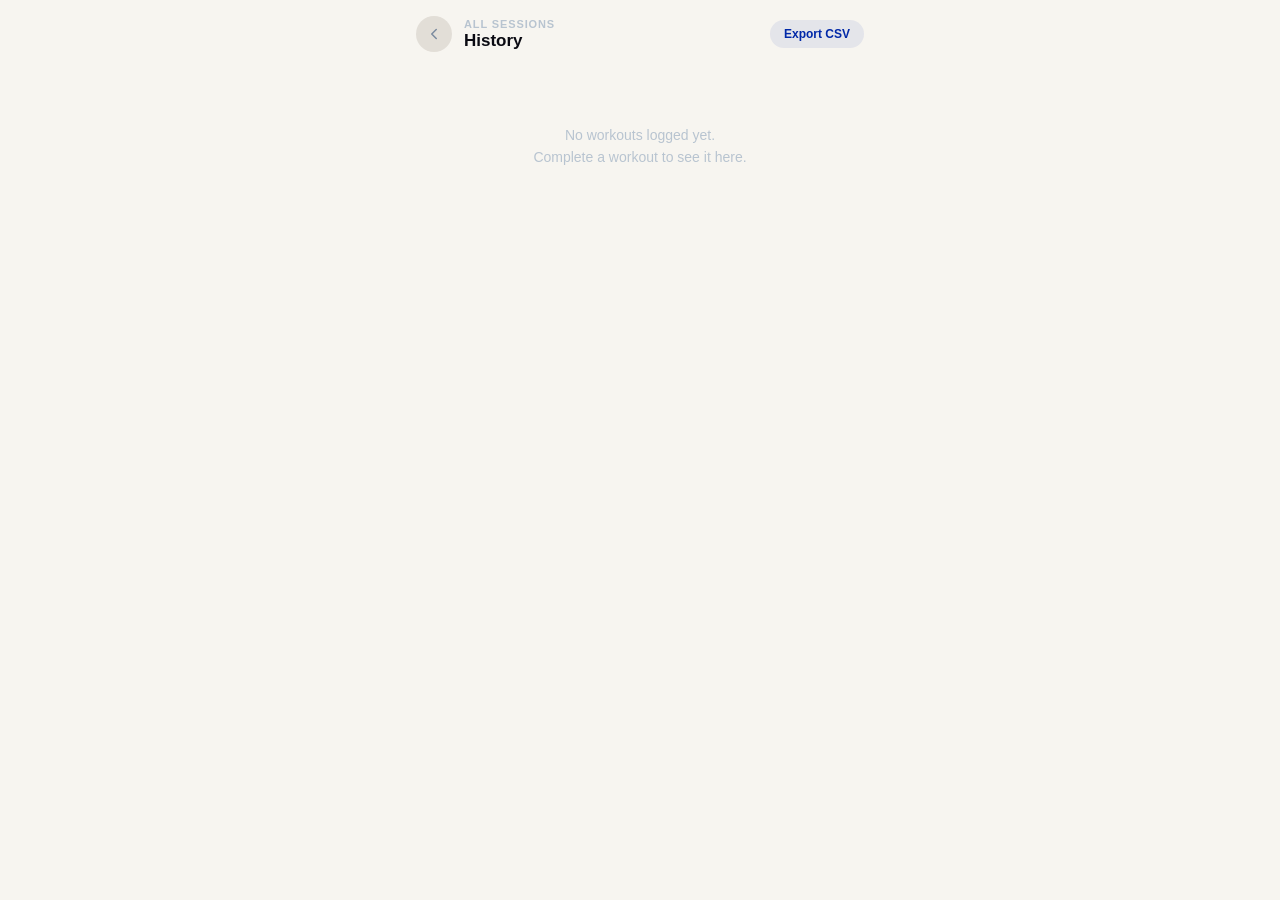
==== history.html @ c6ebb90d "Initial release — full-body workout PWA 8 bodyweight routines (full body, lower, upper, core, mobili" ====
<!DOCTYPE html>
<html lang="en">
<head>
  <meta charset="UTF-8">
  <meta name="viewport" content="width=device-width, initial-scale=1, viewport-fit=cover">
  <meta name="apple-mobile-web-app-capable" content="yes">
  <meta name="apple-mobile-web-app-status-bar-style" content="black-translucent">
  <meta name="theme-color" content="#F7F5F0">
  <title>Workout History</title>
  <link rel="stylesheet" href="style.css">
</head>
<body>
  <div class="page">
    <div class="top-bar">
      <a href="index.html" class="back-btn" aria-label="Back">
        <svg viewBox="0 0 24 24"><polyline points="15 18 9 12 15 6"/></svg>
      </a>
      <div style="flex:1">
        <div style="font-size:11px;color:var(--text3);font-weight:600;letter-spacing:0.08em;text-transform:uppercase">All sessions</div>
        <div style="font-size:17px;font-weight:700;margin-top:1px">History</div>
      </div>
      <button id="export-btn" class="export-btn">Export CSV</button>
    </div>

    <div id="history-list"></div>
    <div id="history-empty" style="display:none;text-align:center;padding:64px 0;color:var(--text3);font-size:14px;line-height:1.6">
      No workouts logged yet.<br>Complete a workout to see it here.
    </div>
  </div>
  <script src="history.js"></script>
</body>
</html>
---- style.css ----
:root {
  --bg: #F7F5F0;
  --surface: #F7F5F0;
  --surface2: #E2DED7;
  --border: #CCC8C0;
  --card-border: rgba(0,40,168,0.15);
  --text: #0A0A12;
  --text2: #7A8A9E;
  --text3: #B8C4D0;
  --accent: #0028A8;
  --accent-dim: rgba(0,40,168,0.08);
  --upper: #0028A8;
  --upper-bg: rgba(0,40,168,0.08);
  --lower: #CC3800;
  --lower-bg: rgba(204,56,0,0.08);
  --core: #C8940A;
  --core-bg: rgba(200,148,10,0.10);
  --radius: 14px;
  --radius-sm: 8px;
  --font: -apple-system, BlinkMacSystemFont, 'SF Pro Display', 'Segoe UI', sans-serif;
}

*, *::before, *::after { box-sizing: border-box; margin: 0; padding: 0; }

html { font-size: 16px; -webkit-text-size-adjust: 100%; }

body {
  font-family: var(--font);
  background: var(--bg);
  color: var(--text);
  min-height: 100dvh;
  overscroll-behavior: none;
}

a { color: inherit; text-decoration: none; }
button { font-family: var(--font); cursor: pointer; border: none; background: none; color: inherit; }

.page { max-width: 480px; margin: 0 auto; padding: 0 16px 100px; }

/* Header */
.top-bar {
  display: flex;
  align-items: center;
  padding: 16px 0 8px;
  gap: 12px;
  position: sticky;
  top: 0;
  background: var(--bg);
  z-index: 10;
}
.back-btn {
  width: 36px; height: 36px;
  border-radius: 50%;
  background: var(--surface2);
  display: flex; align-items: center; justify-content: center;
  flex-shrink: 0;
  transition: background 0.15s;
}
.back-btn:active { background: var(--surface2); }
.back-btn svg { width: 18px; height: 18px; stroke: var(--text2); fill: none; stroke-width: 2; stroke-linecap: round; stroke-linejoin: round; }

/* Muscle tags */
.tags { display: flex; flex-wrap: wrap; gap: 5px; margin-top: 6px; }
.tag {
  font-size: 11px;
  padding: 3px 8px;
  border-radius: 20px;
  font-weight: 500;
}
.tag-upper { background: var(--upper-bg); color: var(--upper); }
.tag-lower { background: var(--lower-bg); color: var(--lower); }
.tag-core  { background: var(--core-bg);  color: var(--core); }

/* Split bar */
.split-bar {
  display: flex;
  border-radius: var(--radius-sm);
  overflow: hidden;
  height: 6px;
  gap: 2px;
}
.split-seg { height: 100%; border-radius: 3px; }

.split-labels {
  display: flex;
  gap: 14px;
  margin-top: 8px;
}
.split-label {
  font-size: 11px;
  display: flex;
  align-items: center;
  gap: 4px;
}
.split-dot {
  width: 7px; height: 7px;
  border-radius: 50%;
}

/* Section label */
.section-label {
  font-size: 10px;
  font-weight: 600;
  letter-spacing: 0.1em;
  text-transform: uppercase;
  color: var(--text2);
  margin: 24px 0 10px;
}

/* Exercise card */
.ex-card {
  background: var(--bg);
  border: 1px solid var(--card-border);
  border-radius: var(--radius);
  padding: 14px 16px;
  margin-bottom: 8px;
  display: flex;
  align-items: flex-start;
  gap: 14px;
}
.ex-card.warmup, .ex-card.cooldown {
  border-color: var(--border);
}
.ex-left { flex: 1; min-width: 0; }
.ex-name { font-size: 15px; font-weight: 600; }
.ex-note { font-size: 12px; color: var(--text2); margin-top: 3px; line-height: 1.4; }
.ex-right {
  display: flex;
  flex-direction: column;
  align-items: flex-end;
  gap: 8px;
  flex-shrink: 0;
}
.ex-sets {
  font-size: 12px;
  color: var(--text2);
  text-align: right;
  white-space: nowrap;
}
.video-btn {
  display: flex;
  align-items: center;
  gap: 4px;
  font-size: 11px;
  color: var(--accent);
  background: var(--accent-dim);
  border-radius: 20px;
  padding: 4px 9px;
  white-space: nowrap;
  transition: opacity 0.15s;
}
.video-btn:active { opacity: 0.7; }
.video-btn svg { width: 11px; height: 11px; fill: var(--accent); }

/* Tip box */
.tip-box {
  background: var(--accent-dim);
  border-left: 3px solid var(--accent);
  border-radius: 0 var(--radius-sm) var(--radius-sm) 0;
  padding: 12px 14px;
  font-size: 13px;
  color: var(--text2);
  line-height: 1.5;
  margin: 20px 0;
}

/* Timer overlay */
#timer-overlay {
  position: fixed;
  inset: 0;
  background: var(--bg);
  z-index: 100;
  display: flex;
  flex-direction: column;
  align-items: center;
  justify-content: center;
  padding: 24px;
  text-align: center;
  display: none;
}
#timer-overlay.active { display: flex; }

.timer-phase {
  font-size: 11px;
  font-weight: 600;
  letter-spacing: 0.12em;
  text-transform: uppercase;
  color: var(--text3);
  margin-bottom: 8px;
}
.timer-ex-name {
  font-size: 26px;
  font-weight: 700;
  line-height: 1.2;
  margin-bottom: 6px;
}
.timer-ex-note {
  font-size: 14px;
  color: var(--text2);
  margin-bottom: 32px;
  line-height: 1.4;
}
.timer-ring {
  position: relative;
  width: 180px; height: 180px;
  margin-bottom: 28px;
}
.timer-ring svg { width: 100%; height: 100%; transform: rotate(-90deg); }
.timer-ring-bg { fill: none; stroke: var(--surface2); stroke-width: 8; }
.timer-ring-fg { fill: none; stroke-width: 8; stroke-linecap: round; transition: stroke-dashoffset 1s linear; }
.timer-ring-fg.work  { stroke: var(--accent); }
.timer-ring-fg.rest  { stroke: var(--text3); }
.timer-count {
  position: absolute;
  inset: 0;
  display: flex;
  flex-direction: column;
  align-items: center;
  justify-content: center;
}
.timer-seconds {
  font-size: 52px;
  font-weight: 700;
  line-height: 1;
  font-variant-numeric: tabular-nums;
}
.timer-mode-label {
  font-size: 11px;
  font-weight: 600;
  letter-spacing: 0.1em;
  text-transform: uppercase;
  margin-top: 4px;
}
.timer-mode-label.work { color: var(--accent); }
.timer-mode-label.rest { color: var(--text2); }

.timer-set-info {
  font-size: 13px;
  color: var(--text2);
  margin-bottom: 28px;
}

.timer-controls {
  display: flex;
  gap: 12px;
  align-items: center;
}
.timer-btn-main {
  width: 64px; height: 64px;
  border-radius: 50%;
  background: var(--accent);
  color: #fff;
  font-size: 13px;
  font-weight: 700;
  display: flex;
  align-items: center;
  justify-content: center;
  transition: transform 0.1s;
}
.timer-btn-main:active { transform: scale(0.95); }
.timer-btn-main svg { width: 22px; height: 22px; fill: #fff; }
.timer-btn-sec {
  width: 48px; height: 48px;
  border-radius: 50%;
  background: var(--surface2);
  display: flex;
  align-items: center;
  justify-content: center;
  transition: background 0.15s;
}
.timer-btn-sec:active { background: var(--border); }
.timer-btn-sec svg { width: 18px; height: 18px; stroke: var(--text2); fill: none; stroke-width: 2; stroke-linecap: round; stroke-linejoin: round; }

.timer-next-up {
  margin-top: 20px;
  font-size: 12px;
  color: var(--text3);
}
.timer-next-up span { color: var(--text2); }

.timer-progress-bar {
  width: 100%;
  max-width: 280px;
  height: 3px;
  background: var(--surface2);
  border-radius: 2px;
  margin-bottom: 28px;
  overflow: hidden;
}
.timer-progress-fill {
  height: 100%;
  background: var(--accent);
  border-radius: 2px;
  transition: width 0.3s;
}

/* Start area (fixed bottom wrapper) */
#start-area {
  position: fixed;
  bottom: 0;
  left: 0;
  right: 0;
  display: flex;
  flex-direction: column;
  align-items: center;
  gap: 10px;
  padding: 16px 16px 28px;
  background: linear-gradient(transparent, var(--bg) 40%);
  z-index: 20;
  pointer-events: none;
}
#start-area > * { pointer-events: all; }

/* Mode toggle */
.mode-select {
  display: flex;
  background: var(--surface2);
  border-radius: 50px;
  padding: 3px;
}
.mode-btn {
  padding: 8px 22px;
  border-radius: 50px;
  font-size: 13px;
  font-weight: 600;
  color: var(--text2);
  transition: all 0.15s;
}
.mode-btn.active {
  background: var(--accent);
  color: #fff;
}

/* Start workout btn */
.start-btn {
  background: var(--accent);
  color: #fff;
  font-size: 15px;
  font-weight: 700;
  padding: 16px 40px;
  border-radius: 50px;
  box-shadow: 0 8px 32px rgba(0,40,168,0.22);
  transition: transform 0.1s, box-shadow 0.1s;
  white-space: nowrap;
}
.start-btn:active { transform: scale(0.97); box-shadow: none; }

/* Reps overlay */
#reps-overlay {
  position: fixed;
  inset: 0;
  background: var(--bg);
  z-index: 100;
  display: none;
  flex-direction: column;
  align-items: center;
  justify-content: center;
  padding: 24px;
  text-align: center;
}
#reps-overlay.active { display: flex; }

.reps-input-row {
  display: flex;
  align-items: center;
  gap: 20px;
  margin: 12px 0 4px;
}
.reps-number {
  font-size: 72px;
  font-weight: 800;
  line-height: 1;
  font-variant-numeric: tabular-nums;
  min-width: 90px;
  text-align: center;
}
.reps-adj {
  width: 52px;
  height: 52px;
  border-radius: 50%;
  background: var(--surface2);
  font-size: 30px;
  font-weight: 300;
  color: var(--text);
  display: flex;
  align-items: center;
  justify-content: center;
  transition: background 0.15s;
}
.reps-adj:active { background: var(--border); }
.reps-target {
  font-size: 12px;
  color: var(--text3);
  margin-top: 8px;
}
.reps-done-btn {
  background: var(--accent);
  color: #fff;
  font-size: 16px;
  font-weight: 700;
  padding: 16px 48px;
  border-radius: 50px;
  margin-top: 20px;
  transition: transform 0.1s;
}
.reps-done-btn:active { transform: scale(0.97); }

/* History page */
.export-btn {
  font-size: 12px;
  font-weight: 600;
  color: var(--accent);
  background: var(--accent-dim);
  padding: 7px 14px;
  border-radius: 20px;
  white-space: nowrap;
  transition: opacity 0.15s;
}
.export-btn:active { opacity: 0.7; }

.history-card {
  background: var(--bg);
  border: 1px solid var(--card-border);
  border-radius: var(--radius);
  padding: 14px 16px;
  margin-bottom: 10px;
  cursor: pointer;
  transition: border-color 0.15s;
}
.history-card:active { border-color: var(--accent); }
.history-card-header {
  display: flex;
  justify-content: space-between;
  align-items: flex-start;
  gap: 10px;
}
.history-card-title { font-size: 15px; font-weight: 600; }
.history-card-meta { font-size: 12px; color: var(--text2); margin-top: 3px; }
.history-mode-badge {
  font-size: 10px;
  font-weight: 700;
  padding: 3px 8px;
  border-radius: 20px;
  text-transform: uppercase;
  letter-spacing: 0.05em;
  flex-shrink: 0;
}
.history-mode-badge.reps { background: var(--accent-dim); color: var(--accent); }
.history-mode-badge.timer { background: var(--surface2); color: var(--text3); }
.history-exercises {
  display: none;
  margin-top: 10px;
  border-top: 1px solid var(--border);
  padding-top: 10px;
  flex-direction: column;
  gap: 5px;
}
.history-card.expanded .history-exercises { display: flex; }
.history-chevron {
  width: 15px; height: 15px;
  stroke: var(--text3);
  fill: none;
  stroke-width: 2;
  stroke-linecap: round;
  stroke-linejoin: round;
  transition: transform 0.2s;
  flex-shrink: 0;
}
.history-card.expanded .history-chevron { transform: rotate(90deg); }

/* Weekly summary */
.history-week-summary {
  display: flex;
  gap: 16px;
  padding: 12px 0 20px;
  border-bottom: 1px solid var(--border);
  margin-bottom: 16px;
}
.history-stat {
  display: flex;
  flex-direction: column;
  gap: 2px;
}
.history-stat-value {
  font-size: 22px;
  font-weight: 800;
  color: var(--accent);
  line-height: 1;
}
.history-stat-label {
  font-size: 11px;
  color: var(--text2);
  font-weight: 500;
}
.history-ex-row {
  display: flex;
  justify-content: space-between;
  font-size: 12px;
  color: var(--text2);
}
.history-ex-row span:first-child { color: var(--text); }

/* Hub history nav */
.hub-top {
  display: flex;
  justify-content: space-between;
  align-items: flex-start;
  padding-top: 32px;
}
.history-nav-btn {
  display: flex;
  align-items: center;
  gap: 5px;
  font-size: 12px;
  font-weight: 600;
  color: var(--accent);
  background: var(--accent-dim);
  padding: 8px 12px;
  border-radius: 20px;
  white-space: nowrap;
  margin-top: 4px;
  transition: opacity 0.15s;
}
.history-nav-btn:active { opacity: 0.7; }
.history-nav-btn svg { width: 13px; height: 13px; stroke: var(--accent); fill: none; stroke-width: 2; stroke-linecap: round; stroke-linejoin: round; }

/* Hub cards */
.routine-card {
  background: var(--bg);
  border: 1px solid var(--card-border);
  border-radius: var(--radius);
  padding: 20px;
  margin-bottom: 12px;
  display: flex;
  align-items: center;
  gap: 16px;
  transition: background 0.15s, border-color 0.15s;
  cursor: pointer;
}
.routine-card:active { background: var(--surface2); border-color: var(--accent); }
.routine-num {
  width: 44px; height: 44px;
  border-radius: 12px;
  background: var(--accent-dim);
  color: var(--accent);
  font-size: 18px;
  font-weight: 800;
  display: flex;
  align-items: center;
  justify-content: center;
  flex-shrink: 0;
}
.routine-info { flex: 1; }
.routine-card-title { font-size: 16px; font-weight: 600; }
.routine-card-focus { font-size: 12px; color: var(--text2); margin-top: 3px; }
.routine-card-last { font-size: 11px; color: var(--accent); margin-top: 3px; font-weight: 500; }
.routine-card-split { margin-top: 10px; }
.chevron { flex-shrink: 0; }
.chevron svg { width: 18px; height: 18px; stroke: var(--text3); fill: none; stroke-width: 2; stroke-linecap: round; stroke-linejoin: round; }

/* Hub header */
.hub-header { padding: 32px 0 8px; }
.hub-eyebrow {
  font-size: 11px;
  font-weight: 600;
  letter-spacing: 0.12em;
  text-transform: uppercase;
  color: var(--accent);
  margin-bottom: 6px;
}
.hub-title { font-size: 30px; font-weight: 800; line-height: 1.1; }
.hub-sub { font-size: 14px; color: var(--text2); margin-top: 8px; line-height: 1.5; }

.muscle-legend {
  display: flex;
  gap: 14px;
  margin: 16px 0 24px;
}
.muscle-legend-item {
  display: flex;
  align-items: center;
  gap: 5px;
  font-size: 12px;
  color: var(--text2);
}
.legend-dot { width: 8px; height: 8px; border-radius: 50%; }

/* Done screen */
.done-screen {
  display: flex;
  flex-direction: column;
  align-items: center;
  justify-content: center;
  text-align: center;
  min-height: 60vh;
  gap: 12px;
}
.done-icon {
  font-size: 56px;
  margin-bottom: 8px;
}
.done-title { font-size: 28px; font-weight: 800; }
.done-sub { font-size: 15px; color: var(--text2); }
.done-btn {
  margin-top: 24px;
  background: var(--accent);
  color: #fff;
  font-size: 15px;
  font-weight: 700;
  padding: 14px 36px;
  border-radius: 50px;
}
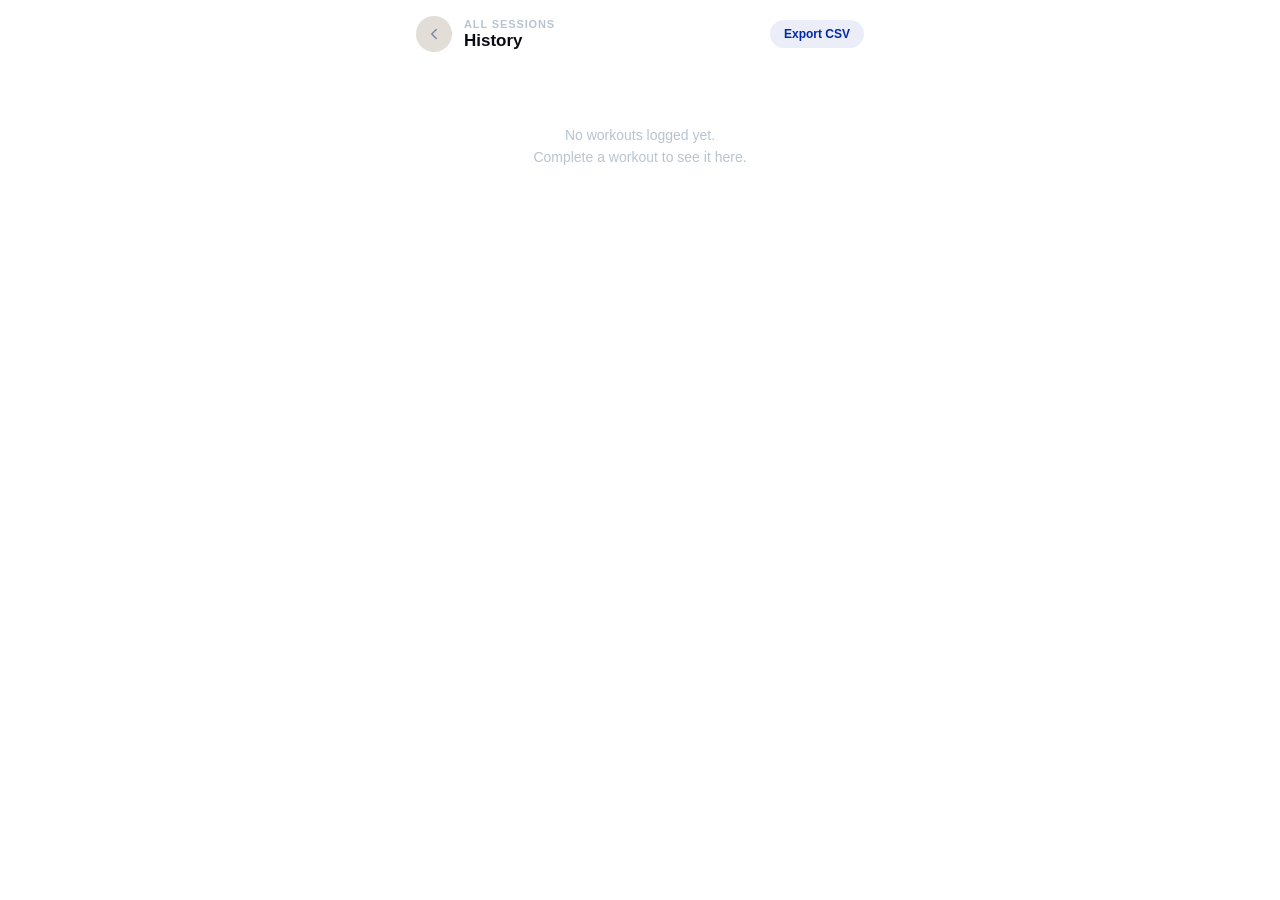
==== commit c4a66be6: "Use plain white background Co-Authored-By: Claude Sonnet 4.6 <noreply@anthropic.com>" ====
--- a/history.html
+++ b/history.html
@@ -5,7 +5,7 @@
   <meta name="viewport" content="width=device-width, initial-scale=1, viewport-fit=cover">
   <meta name="apple-mobile-web-app-capable" content="yes">
   <meta name="apple-mobile-web-app-status-bar-style" content="black-translucent">
-  <meta name="theme-color" content="#F7F5F0">
+  <meta name="theme-color" content="#ffffff">
   <title>Workout History</title>
   <link rel="stylesheet" href="style.css">
 </head>
--- a/style.css
+++ b/style.css
@@ -1,6 +1,6 @@
 :root {
-  --bg: #F7F5F0;
-  --surface: #F7F5F0;
+  --bg: #ffffff;
+  --surface: #ffffff;
   --surface2: #E2DED7;
   --border: #CCC8C0;
   --card-border: rgba(0,40,168,0.15);
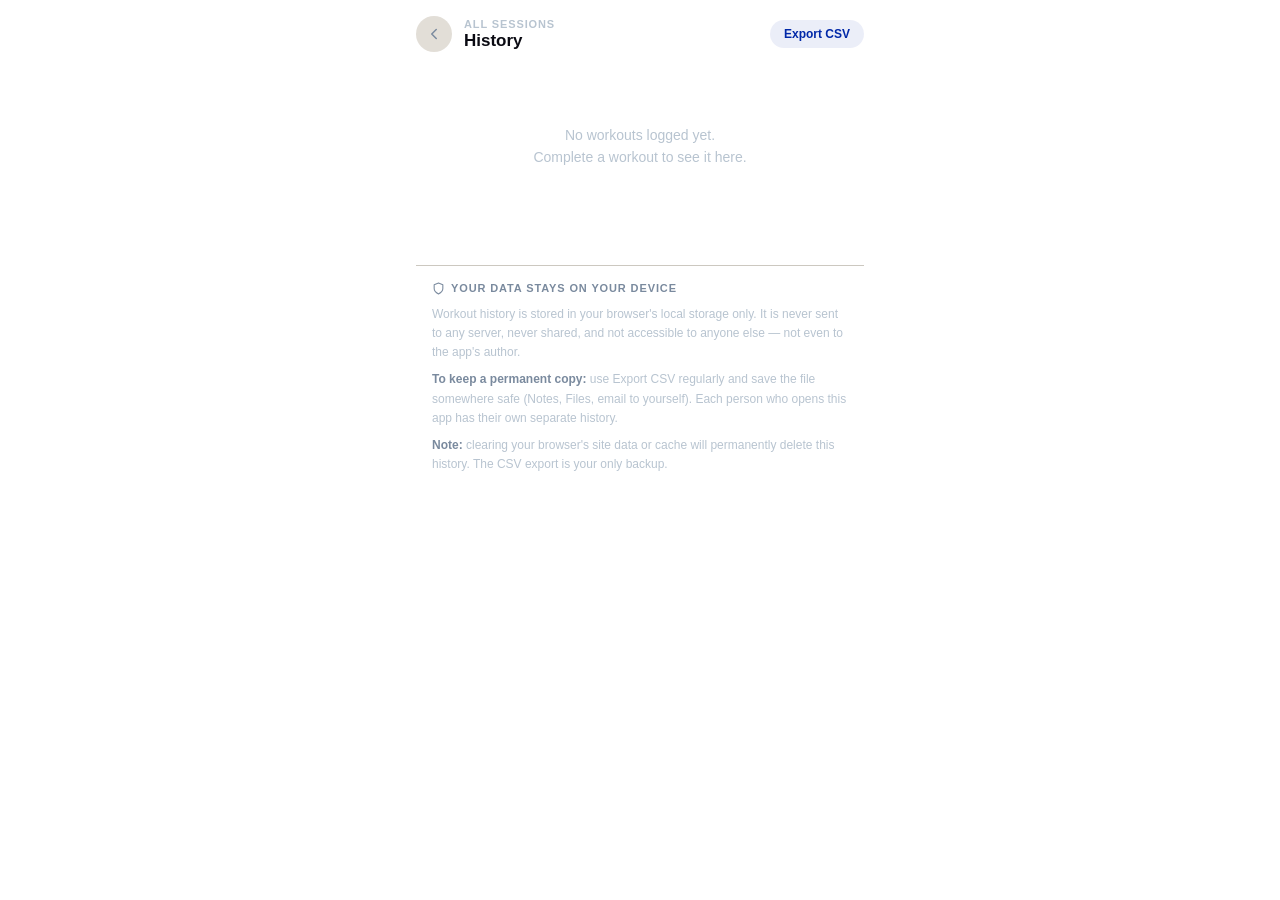
==== commit 732b87f1: "Add privacy notice to history page Co-Authored-By: Claude Sonnet 4.6 <noreply@anthropic.com>" ====
--- a/history.html
+++ b/history.html
@@ -26,6 +26,16 @@
     <div id="history-empty" style="display:none;text-align:center;padding:64px 0;color:var(--text3);font-size:14px;line-height:1.6">
       No workouts logged yet.<br>Complete a workout to see it here.
     </div>
+
+    <div class="privacy-notice">
+      <div class="privacy-notice-title">
+        <svg viewBox="0 0 24 24"><path d="M12 22s8-4 8-10V5l-8-3-8 3v7c0 6 8 10 8 10z"/></svg>
+        Your data stays on your device
+      </div>
+      <p>Workout history is stored in your browser's local storage only. It is never sent to any server, never shared, and not accessible to anyone else — not even to the app's author.</p>
+      <p><strong>To keep a permanent copy:</strong> use Export CSV regularly and save the file somewhere safe (Notes, Files, email to yourself). Each person who opens this app has their own separate history.</p>
+      <p><strong>Note:</strong> clearing your browser's site data or cache will permanently delete this history. The CSV export is your only backup.</p>
+    </div>
   </div>
   <script src="history.js"></script>
 </body>
--- a/style.css
+++ b/style.css
@@ -500,6 +500,42 @@
 }
 .history-ex-row span:first-child { color: var(--text); }
 
+/* Privacy notice */
+.privacy-notice {
+  margin-top: 32px;
+  padding: 16px;
+  border-top: 1px solid var(--border);
+  padding-bottom: 40px;
+}
+.privacy-notice-title {
+  display: flex;
+  align-items: center;
+  gap: 6px;
+  font-size: 11px;
+  font-weight: 700;
+  text-transform: uppercase;
+  letter-spacing: 0.08em;
+  color: var(--text2);
+  margin-bottom: 10px;
+}
+.privacy-notice-title svg {
+  width: 13px; height: 13px;
+  stroke: var(--text2);
+  fill: none;
+  stroke-width: 2;
+  stroke-linecap: round;
+  stroke-linejoin: round;
+  flex-shrink: 0;
+}
+.privacy-notice p {
+  font-size: 12px;
+  color: var(--text3);
+  line-height: 1.6;
+  margin-bottom: 8px;
+}
+.privacy-notice p:last-child { margin-bottom: 0; }
+.privacy-notice strong { color: var(--text2); font-weight: 600; }
+
 /* Hub history nav */
 .hub-top {
   display: flex;
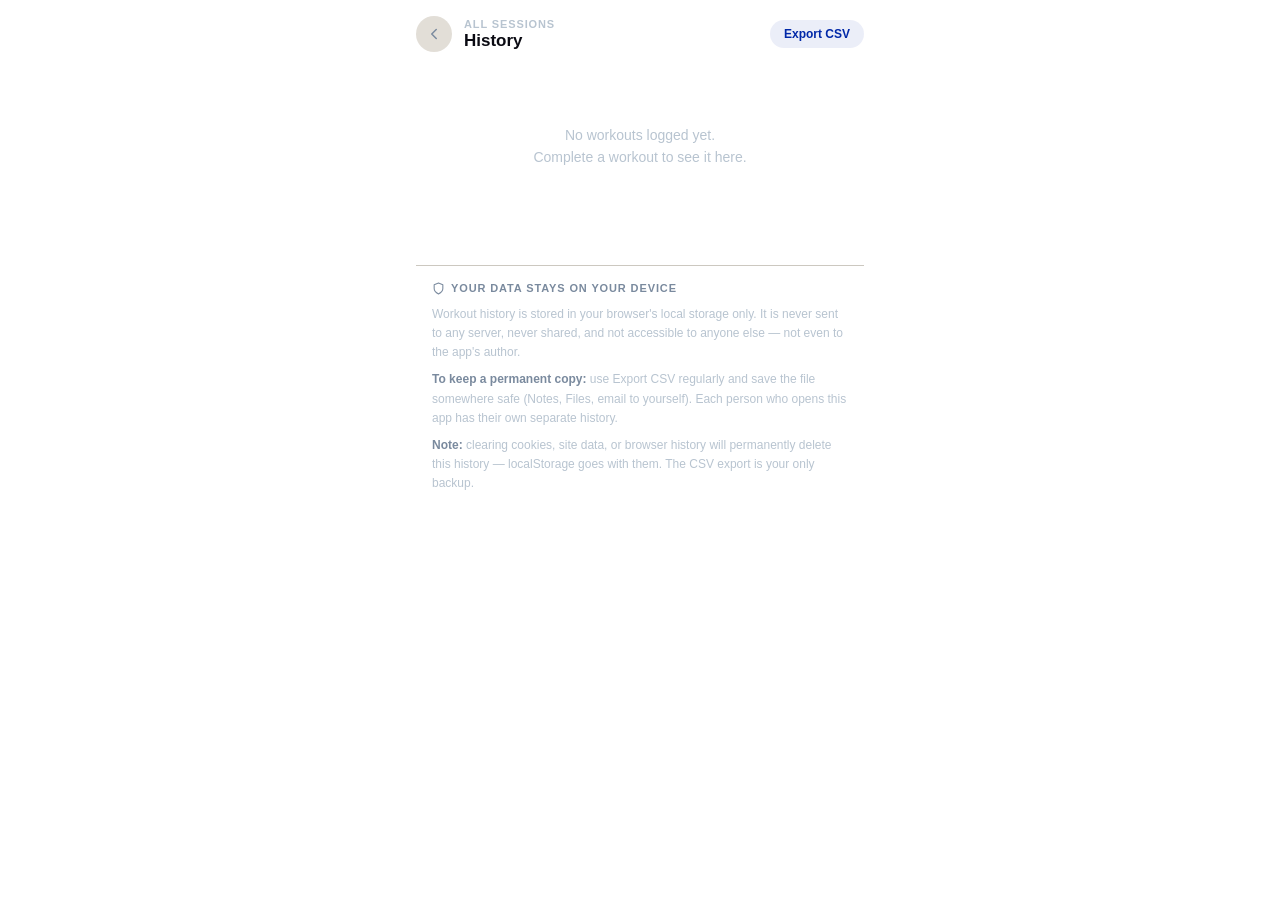
==== commit 76a17d56: "Clarify cookies also clear localStorage in privacy notice Co-Authored-By: Claude Sonnet 4.6 <noreply" ====
--- a/history.html
+++ b/history.html
@@ -34,7 +34,7 @@
       </div>
       <p>Workout history is stored in your browser's local storage only. It is never sent to any server, never shared, and not accessible to anyone else — not even to the app's author.</p>
       <p><strong>To keep a permanent copy:</strong> use Export CSV regularly and save the file somewhere safe (Notes, Files, email to yourself). Each person who opens this app has their own separate history.</p>
-      <p><strong>Note:</strong> clearing your browser's site data or cache will permanently delete this history. The CSV export is your only backup.</p>
+      <p><strong>Note:</strong> clearing cookies, site data, or browser history will permanently delete this history — localStorage goes with them. The CSV export is your only backup.</p>
     </div>
   </div>
   <script src="history.js"></script>
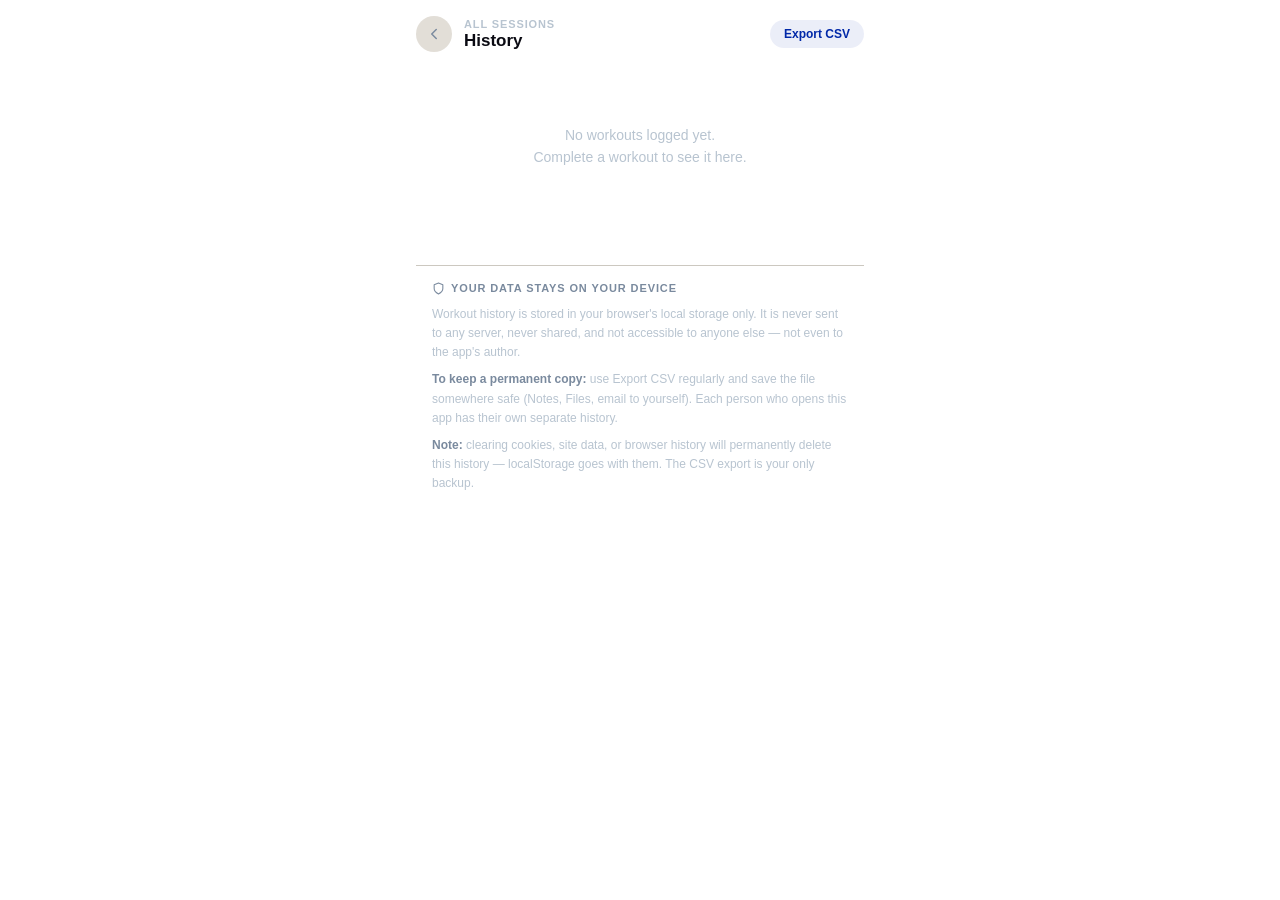
==== commit f7339d3b: "Add safe area insets for iPhone and new M favicon - env(safe-area-inset-*) padding on body, .page, #" ====
--- a/history.html
+++ b/history.html
@@ -7,6 +7,8 @@
   <meta name="apple-mobile-web-app-status-bar-style" content="black-translucent">
   <meta name="theme-color" content="#ffffff">
   <title>Workout History</title>
+  <link rel="icon" type="image/svg+xml" href="favicon.svg">
+  <link rel="apple-touch-icon" href="apple-touch-icon.png">
   <link rel="stylesheet" href="style.css">
 </head>
 <body>
--- a/style.css
+++ b/style.css
@@ -30,12 +30,13 @@
   color: var(--text);
   min-height: 100dvh;
   overscroll-behavior: none;
+  padding-top: env(safe-area-inset-top);
 }
 
 a { color: inherit; text-decoration: none; }
 button { font-family: var(--font); cursor: pointer; border: none; background: none; color: inherit; }
 
-.page { max-width: 480px; margin: 0 auto; padding: 0 16px 100px; }
+.page { max-width: 480px; margin: 0 auto; padding: 0 16px calc(100px + env(safe-area-inset-bottom)); }
 
 /* Header */
 .top-bar {
@@ -174,7 +175,7 @@
   flex-direction: column;
   align-items: center;
   justify-content: center;
-  padding: 24px;
+  padding: calc(24px + env(safe-area-inset-top)) 24px calc(24px + env(safe-area-inset-bottom));
   text-align: center;
   display: none;
 }
@@ -304,7 +305,7 @@
   flex-direction: column;
   align-items: center;
   gap: 10px;
-  padding: 16px 16px 28px;
+  padding: 16px 16px calc(28px + env(safe-area-inset-bottom));
   background: linear-gradient(transparent, var(--bg) 40%);
   z-index: 20;
   pointer-events: none;
@@ -355,7 +356,7 @@
   flex-direction: column;
   align-items: center;
   justify-content: center;
-  padding: 24px;
+  padding: calc(24px + env(safe-area-inset-top)) 24px calc(24px + env(safe-area-inset-bottom));
   text-align: center;
 }
 #reps-overlay.active { display: flex; }
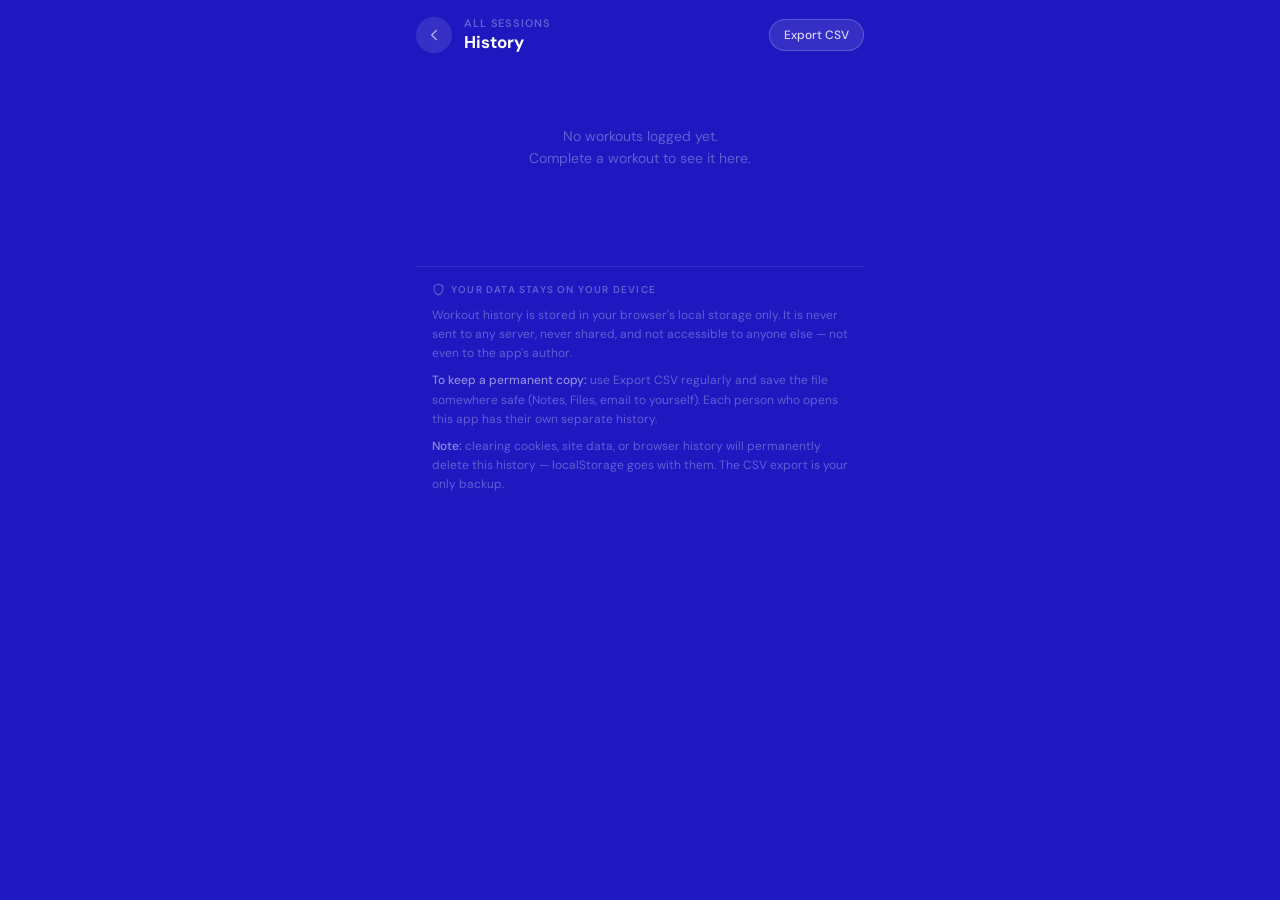
==== commit 29b82c66: "Apply Klein Design System — full visual overhaul - Background: Klein Electric Blue (#1F18C0), white " ====
--- a/history.html
+++ b/history.html
@@ -5,10 +5,13 @@
   <meta name="viewport" content="width=device-width, initial-scale=1, viewport-fit=cover">
   <meta name="apple-mobile-web-app-capable" content="yes">
   <meta name="apple-mobile-web-app-status-bar-style" content="black-translucent">
-  <meta name="theme-color" content="#ffffff">
+  <meta name="theme-color" content="#1F18C0">
   <title>Workout History</title>
   <link rel="icon" type="image/svg+xml" href="favicon.svg">
-  <link rel="apple-touch-icon" href="apple-touch-icon.png">
+  <link rel="apple-touch-icon" href="apple-touch-icon-v2.png">
+  <link rel="preconnect" href="https://fonts.googleapis.com">
+  <link rel="preconnect" href="https://fonts.gstatic.com" crossorigin>
+  <link href="https://fonts.googleapis.com/css2?family=Cormorant+Garamond:ital,wght@0,300;0,400;0,600;1,300&family=DM+Sans:opsz,wght@9..40,300;9..40,400;9..40,500&display=swap" rel="stylesheet">
   <link rel="stylesheet" href="style.css">
 </head>
 <body>
--- a/style.css
+++ b/style.css
@@ -1,25 +1,50 @@
+@import url('https://fonts.googleapis.com/css2?family=Cormorant+Garamond:ital,wght@0,300;0,400;0,600;1,300;1,400&family=DM+Sans:opsz,wght@9..40,300;9..40,400;9..40,500&display=swap');
+
+/* ── Design tokens ────────────────────────────────────────────────── */
 :root {
-  --bg: #ffffff;
-  --surface: #ffffff;
-  --surface2: #E2DED7;
-  --border: #CCC8C0;
-  --card-border: rgba(0,40,168,0.15);
-  --text: #0A0A12;
-  --text2: #7A8A9E;
-  --text3: #B8C4D0;
-  --accent: #0028A8;
-  --accent-dim: rgba(0,40,168,0.08);
-  --upper: #0028A8;
-  --upper-bg: rgba(0,40,168,0.08);
-  --lower: #CC3800;
-  --lower-bg: rgba(204,56,0,0.08);
-  --core: #C8940A;
-  --core-bg: rgba(200,148,10,0.10);
-  --radius: 14px;
-  --radius-sm: 8px;
-  --font: -apple-system, BlinkMacSystemFont, 'SF Pro Display', 'Segoe UI', sans-serif;
-}
-
+  /* Klein Design System palette */
+  --blue:        #1F18C0;
+  --blue-dark:   #130E8A;
+  --blue-light:  #2D25D9;
+
+  --white:       #FFFFFF;
+  --white-80:    rgba(255, 255, 255, 0.80);
+  --white-60:    rgba(255, 255, 255, 0.60);
+  --white-50:    rgba(255, 255, 255, 0.50);
+  --white-30:    rgba(255, 255, 255, 0.30);
+  --white-20:    rgba(255, 255, 255, 0.20);
+  --white-10:    rgba(255, 255, 255, 0.10);
+  --white-06:    rgba(255, 255, 255, 0.06);
+
+  /* Semantic tokens */
+  --bg:          #1F18C0;
+  --surface:     #2D25D9;
+  --surface2:    rgba(255, 255, 255, 0.10);
+  --border:      rgba(255, 255, 255, 0.20);
+  --card-border: rgba(255, 255, 255, 0.20);
+  --text:        #FFFFFF;
+  --text2:       rgba(255, 255, 255, 0.60);
+  --text3:       rgba(255, 255, 255, 0.30);
+  --accent:      #FFFFFF;
+  --accent-dim:  rgba(255, 255, 255, 0.10);
+
+  /* Category — opacity-based differentiation, palette-compliant */
+  --upper:    #FFFFFF;
+  --upper-bg: rgba(255, 255, 255, 0.12);
+  --lower:    rgba(255, 255, 255, 0.80);
+  --lower-bg: rgba(255, 255, 255, 0.06);
+  --core:     rgba(255, 255, 255, 0.50);
+  --core-bg:  rgba(255, 255, 255, 0.04);
+
+  /* Typography */
+  --font-display: 'Cormorant Garamond', Georgia, serif;
+  --font:         'DM Sans', system-ui, -apple-system, sans-serif;
+
+  --radius:    24px;
+  --radius-sm: 12px;
+}
+
+/* ── Reset ────────────────────────────────────────────────────────── */
 *, *::before, *::after { box-sizing: border-box; margin: 0; padding: 0; }
 
 html { font-size: 16px; -webkit-text-size-adjust: 100%; }
@@ -38,7 +63,7 @@
 
 .page { max-width: 480px; margin: 0 auto; padding: 0 16px calc(100px + env(safe-area-inset-bottom)); }
 
-/* Header */
+/* ── Top bar ──────────────────────────────────────────────────────── */
 .top-bar {
   display: flex;
   align-items: center;
@@ -52,32 +77,35 @@
 .back-btn {
   width: 36px; height: 36px;
   border-radius: 50%;
-  background: var(--surface2);
+  background: var(--white-10);
   display: flex; align-items: center; justify-content: center;
   flex-shrink: 0;
   transition: background 0.15s;
 }
-.back-btn:active { background: var(--surface2); }
-.back-btn svg { width: 18px; height: 18px; stroke: var(--text2); fill: none; stroke-width: 2; stroke-linecap: round; stroke-linejoin: round; }
-
-/* Muscle tags */
+.back-btn:active { background: var(--white-20); }
+.back-btn svg { width: 18px; height: 18px; stroke: var(--white-60); fill: none; stroke-width: 2; stroke-linecap: round; stroke-linejoin: round; }
+
+/* ── Muscle tags ──────────────────────────────────────────────────── */
 .tags { display: flex; flex-wrap: wrap; gap: 5px; margin-top: 6px; }
 .tag {
   font-size: 11px;
-  padding: 3px 8px;
-  border-radius: 20px;
-  font-weight: 500;
-}
-.tag-upper { background: var(--upper-bg); color: var(--upper); }
-.tag-lower { background: var(--lower-bg); color: var(--lower); }
-.tag-core  { background: var(--core-bg);  color: var(--core); }
-
-/* Split bar */
+  padding: 3px 9px;
+  border-radius: 999px;
+  font-weight: 500;
+}
+/* Upper: solid white — most visually prominent */
+.tag-upper { background: var(--white); color: var(--blue); }
+/* Lower: ghost-fill */
+.tag-lower { background: var(--lower-bg); border: 1px solid var(--white-30); color: var(--white-80); }
+/* Core: ghost subtle */
+.tag-core  { background: transparent; border: 1px solid var(--white-20); color: var(--white-50); }
+
+/* ── Split bar ────────────────────────────────────────────────────── */
 .split-bar {
   display: flex;
   border-radius: var(--radius-sm);
   overflow: hidden;
-  height: 6px;
+  height: 4px;
   gap: 2px;
 }
 .split-seg { height: 100%; border-radius: 3px; }
@@ -93,24 +121,32 @@
   align-items: center;
   gap: 4px;
 }
-.split-dot {
-  width: 7px; height: 7px;
-  border-radius: 50%;
-}
-
-/* Section label */
+.split-dot { width: 6px; height: 6px; border-radius: 50%; }
+
+/* ── Section label ────────────────────────────────────────────────── */
 .section-label {
   font-size: 10px;
-  font-weight: 600;
-  letter-spacing: 0.1em;
+  font-weight: 500;
+  letter-spacing: 0.18em;
   text-transform: uppercase;
-  color: var(--text2);
+  color: var(--white-50);
   margin: 24px 0 10px;
-}
-
-/* Exercise card */
+  display: flex;
+  align-items: center;
+  gap: 12px;
+}
+.section-label::before {
+  content: '';
+  display: block;
+  width: 16px;
+  height: 1px;
+  background: var(--white-30);
+  flex-shrink: 0;
+}
+
+/* ── Exercise card (routine page) ────────────────────────────────── */
 .ex-card {
-  background: var(--bg);
+  background: var(--white-06);
   border: 1px solid var(--card-border);
   border-radius: var(--radius);
   padding: 14px 16px;
@@ -120,10 +156,10 @@
   gap: 14px;
 }
 .ex-card.warmup, .ex-card.cooldown {
-  border-color: var(--border);
+  border-color: var(--white-10);
 }
 .ex-left { flex: 1; min-width: 0; }
-.ex-name { font-size: 15px; font-weight: 600; }
+.ex-name { font-size: 15px; font-weight: 500; color: var(--white-80); }
 .ex-note { font-size: 12px; color: var(--text2); margin-top: 3px; line-height: 1.4; }
 .ex-right {
   display: flex;
@@ -143,29 +179,29 @@
   align-items: center;
   gap: 4px;
   font-size: 11px;
-  color: var(--accent);
-  background: var(--accent-dim);
-  border-radius: 20px;
+  color: var(--white-80);
+  background: var(--white-10);
+  border-radius: 999px;
   padding: 4px 9px;
   white-space: nowrap;
   transition: opacity 0.15s;
 }
 .video-btn:active { opacity: 0.7; }
-.video-btn svg { width: 11px; height: 11px; fill: var(--accent); }
-
-/* Tip box */
+.video-btn svg { width: 11px; height: 11px; fill: var(--white-80); }
+
+/* ── Tip box ──────────────────────────────────────────────────────── */
 .tip-box {
-  background: var(--accent-dim);
-  border-left: 3px solid var(--accent);
+  background: var(--white-06);
+  border-left: 2px solid var(--white-30);
   border-radius: 0 var(--radius-sm) var(--radius-sm) 0;
   padding: 12px 14px;
   font-size: 13px;
-  color: var(--text2);
+  color: var(--white-60);
   line-height: 1.5;
   margin: 20px 0;
 }
 
-/* Timer overlay */
+/* ── Timer overlay ────────────────────────────────────────────────── */
 #timer-overlay {
   position: fixed;
   inset: 0;
@@ -182,22 +218,23 @@
 #timer-overlay.active { display: flex; }
 
 .timer-phase {
-  font-size: 11px;
-  font-weight: 600;
-  letter-spacing: 0.12em;
+  font-size: 10px;
+  font-weight: 500;
+  letter-spacing: 0.22em;
   text-transform: uppercase;
-  color: var(--text3);
+  color: var(--white-30);
   margin-bottom: 8px;
 }
 .timer-ex-name {
-  font-size: 26px;
-  font-weight: 700;
-  line-height: 1.2;
+  font-family: var(--font-display);
+  font-size: 32px;
+  font-weight: 300;
+  line-height: 1.1;
   margin-bottom: 6px;
 }
 .timer-ex-note {
   font-size: 14px;
-  color: var(--text2);
+  color: var(--white-60);
   margin-bottom: 32px;
   line-height: 1.4;
 }
@@ -207,10 +244,10 @@
   margin-bottom: 28px;
 }
 .timer-ring svg { width: 100%; height: 100%; transform: rotate(-90deg); }
-.timer-ring-bg { fill: none; stroke: var(--surface2); stroke-width: 8; }
-.timer-ring-fg { fill: none; stroke-width: 8; stroke-linecap: round; transition: stroke-dashoffset 1s linear; }
-.timer-ring-fg.work  { stroke: var(--accent); }
-.timer-ring-fg.rest  { stroke: var(--text3); }
+.timer-ring-bg { fill: none; stroke: var(--white-10); stroke-width: 6; }
+.timer-ring-fg { fill: none; stroke-width: 6; stroke-linecap: round; transition: stroke-dashoffset 1s linear; }
+.timer-ring-fg.work  { stroke: var(--white); }
+.timer-ring-fg.rest  { stroke: var(--white-30); }
 .timer-count {
   position: absolute;
   inset: 0;
@@ -220,24 +257,25 @@
   justify-content: center;
 }
 .timer-seconds {
-  font-size: 52px;
-  font-weight: 700;
+  font-family: var(--font-display);
+  font-size: 64px;
+  font-weight: 300;
   line-height: 1;
   font-variant-numeric: tabular-nums;
 }
 .timer-mode-label {
-  font-size: 11px;
-  font-weight: 600;
-  letter-spacing: 0.1em;
+  font-size: 10px;
+  font-weight: 500;
+  letter-spacing: 0.18em;
   text-transform: uppercase;
   margin-top: 4px;
 }
-.timer-mode-label.work { color: var(--accent); }
-.timer-mode-label.rest { color: var(--text2); }
+.timer-mode-label.work { color: var(--white); }
+.timer-mode-label.rest { color: var(--white-50); }
 
 .timer-set-info {
   font-size: 13px;
-  color: var(--text2);
+  color: var(--white-50);
   margin-bottom: 28px;
 }
 
@@ -249,8 +287,8 @@
 .timer-btn-main {
   width: 64px; height: 64px;
   border-radius: 50%;
-  background: var(--accent);
-  color: #fff;
+  background: var(--white);
+  color: var(--blue);
   font-size: 13px;
   font-weight: 700;
   display: flex;
@@ -259,43 +297,43 @@
   transition: transform 0.1s;
 }
 .timer-btn-main:active { transform: scale(0.95); }
-.timer-btn-main svg { width: 22px; height: 22px; fill: #fff; }
+.timer-btn-main svg { width: 22px; height: 22px; fill: var(--blue); }
 .timer-btn-sec {
   width: 48px; height: 48px;
   border-radius: 50%;
-  background: var(--surface2);
+  background: var(--white-10);
   display: flex;
   align-items: center;
   justify-content: center;
   transition: background 0.15s;
 }
-.timer-btn-sec:active { background: var(--border); }
-.timer-btn-sec svg { width: 18px; height: 18px; stroke: var(--text2); fill: none; stroke-width: 2; stroke-linecap: round; stroke-linejoin: round; }
+.timer-btn-sec:active { background: var(--white-20); }
+.timer-btn-sec svg { width: 18px; height: 18px; stroke: var(--white-60); fill: none; stroke-width: 2; stroke-linecap: round; stroke-linejoin: round; }
 
 .timer-next-up {
   margin-top: 20px;
   font-size: 12px;
-  color: var(--text3);
-}
-.timer-next-up span { color: var(--text2); }
+  color: var(--white-30);
+}
+.timer-next-up span { color: var(--white-60); }
 
 .timer-progress-bar {
   width: 100%;
   max-width: 280px;
-  height: 3px;
-  background: var(--surface2);
+  height: 2px;
+  background: var(--white-10);
   border-radius: 2px;
   margin-bottom: 28px;
   overflow: hidden;
 }
 .timer-progress-fill {
   height: 100%;
-  background: var(--accent);
+  background: var(--white);
   border-radius: 2px;
   transition: width 0.3s;
 }
 
-/* Start area (fixed bottom wrapper) */
+/* ── Start area ───────────────────────────────────────────────────── */
 #start-area {
   position: fixed;
   bottom: 0;
@@ -312,41 +350,42 @@
 }
 #start-area > * { pointer-events: all; }
 
-/* Mode toggle */
+/* ── Mode toggle ──────────────────────────────────────────────────── */
 .mode-select {
   display: flex;
-  background: var(--surface2);
-  border-radius: 50px;
+  background: var(--white-10);
+  border-radius: 999px;
   padding: 3px;
 }
 .mode-btn {
   padding: 8px 22px;
-  border-radius: 50px;
+  border-radius: 999px;
   font-size: 13px;
+  font-weight: 500;
+  color: var(--white-50);
+  transition: all 0.15s;
+}
+.mode-btn.active {
+  background: var(--white);
+  color: var(--blue);
   font-weight: 600;
-  color: var(--text2);
-  transition: all 0.15s;
-}
-.mode-btn.active {
-  background: var(--accent);
-  color: #fff;
-}
-
-/* Start workout btn */
+}
+
+/* ── Start button ─────────────────────────────────────────────────── */
 .start-btn {
-  background: var(--accent);
-  color: #fff;
+  background: var(--white);
+  color: var(--blue);
   font-size: 15px;
   font-weight: 700;
   padding: 16px 40px;
-  border-radius: 50px;
-  box-shadow: 0 8px 32px rgba(0,40,168,0.22);
+  border-radius: 999px;
+  box-shadow: 0 8px 32px rgba(19, 14, 138, 0.35);
   transition: transform 0.1s, box-shadow 0.1s;
   white-space: nowrap;
 }
 .start-btn:active { transform: scale(0.97); box-shadow: none; }
 
-/* Reps overlay */
+/* ── Reps overlay ─────────────────────────────────────────────────── */
 #reps-overlay {
   position: fixed;
   inset: 0;
@@ -368,8 +407,9 @@
   margin: 12px 0 4px;
 }
 .reps-number {
-  font-size: 72px;
-  font-weight: 800;
+  font-family: var(--font-display);
+  font-size: 80px;
+  font-weight: 300;
   line-height: 1;
   font-variant-numeric: tabular-nums;
   min-width: 90px;
@@ -379,79 +419,80 @@
   width: 52px;
   height: 52px;
   border-radius: 50%;
-  background: var(--surface2);
+  background: var(--white-10);
   font-size: 30px;
   font-weight: 300;
-  color: var(--text);
+  color: var(--white);
   display: flex;
   align-items: center;
   justify-content: center;
   transition: background 0.15s;
 }
-.reps-adj:active { background: var(--border); }
+.reps-adj:active { background: var(--white-20); }
 .reps-target {
   font-size: 12px;
-  color: var(--text3);
+  color: var(--white-30);
   margin-top: 8px;
 }
 .reps-done-btn {
-  background: var(--accent);
-  color: #fff;
+  background: var(--white);
+  color: var(--blue);
   font-size: 16px;
   font-weight: 700;
   padding: 16px 48px;
-  border-radius: 50px;
+  border-radius: 999px;
   margin-top: 20px;
   transition: transform 0.1s;
 }
 .reps-done-btn:active { transform: scale(0.97); }
 
-/* History page */
+/* ── History page ─────────────────────────────────────────────────── */
 .export-btn {
   font-size: 12px;
-  font-weight: 600;
-  color: var(--accent);
-  background: var(--accent-dim);
+  font-weight: 500;
+  color: var(--white-80);
+  background: var(--white-10);
   padding: 7px 14px;
-  border-radius: 20px;
+  border-radius: 999px;
   white-space: nowrap;
+  border: 1px solid var(--white-20);
   transition: opacity 0.15s;
 }
 .export-btn:active { opacity: 0.7; }
 
 .history-card {
-  background: var(--bg);
+  background: var(--white-06);
   border: 1px solid var(--card-border);
   border-radius: var(--radius);
   padding: 14px 16px;
   margin-bottom: 10px;
   cursor: pointer;
-  transition: border-color 0.15s;
-}
-.history-card:active { border-color: var(--accent); }
+  transition: border-color 0.15s, background 0.15s;
+}
+.history-card:active { border-color: var(--white-40); background: var(--white-10); }
 .history-card-header {
   display: flex;
   justify-content: space-between;
   align-items: flex-start;
   gap: 10px;
 }
-.history-card-title { font-size: 15px; font-weight: 600; }
+.history-card-title { font-size: 15px; font-weight: 500; }
 .history-card-meta { font-size: 12px; color: var(--text2); margin-top: 3px; }
 .history-mode-badge {
   font-size: 10px;
-  font-weight: 700;
-  padding: 3px 8px;
-  border-radius: 20px;
+  font-weight: 600;
+  padding: 3px 9px;
+  border-radius: 999px;
   text-transform: uppercase;
-  letter-spacing: 0.05em;
-  flex-shrink: 0;
-}
-.history-mode-badge.reps { background: var(--accent-dim); color: var(--accent); }
-.history-mode-badge.timer { background: var(--surface2); color: var(--text3); }
+  letter-spacing: 0.06em;
+  flex-shrink: 0;
+}
+.history-mode-badge.reps  { background: var(--white); color: var(--blue); }
+.history-mode-badge.timer { background: var(--white-10); color: var(--white-50); }
 .history-exercises {
   display: none;
   margin-top: 10px;
-  border-top: 1px solid var(--border);
+  border-top: 1px solid var(--white-10);
   padding-top: 10px;
   flex-direction: column;
   gap: 5px;
@@ -459,7 +500,7 @@
 .history-card.expanded .history-exercises { display: flex; }
 .history-chevron {
   width: 15px; height: 15px;
-  stroke: var(--text3);
+  stroke: var(--white-30);
   fill: none;
   stroke-width: 2;
   stroke-linecap: round;
@@ -474,7 +515,7 @@
   display: flex;
   gap: 16px;
   padding: 12px 0 20px;
-  border-bottom: 1px solid var(--border);
+  border-bottom: 1px solid var(--white-10);
   margin-bottom: 16px;
 }
 .history-stat {
@@ -483,45 +524,46 @@
   gap: 2px;
 }
 .history-stat-value {
-  font-size: 22px;
-  font-weight: 800;
-  color: var(--accent);
+  font-family: var(--font-display);
+  font-size: 28px;
+  font-weight: 300;
+  color: var(--white);
   line-height: 1;
 }
 .history-stat-label {
   font-size: 11px;
-  color: var(--text2);
-  font-weight: 500;
+  color: var(--white-50);
+  font-weight: 400;
 }
 .history-ex-row {
   display: flex;
   justify-content: space-between;
   font-size: 12px;
-  color: var(--text2);
-}
-.history-ex-row span:first-child { color: var(--text); }
+  color: var(--white-50);
+}
+.history-ex-row span:first-child { color: var(--white-80); }
 
 /* Privacy notice */
 .privacy-notice {
   margin-top: 32px;
   padding: 16px;
-  border-top: 1px solid var(--border);
+  border-top: 1px solid var(--white-10);
   padding-bottom: 40px;
 }
 .privacy-notice-title {
   display: flex;
   align-items: center;
   gap: 6px;
-  font-size: 11px;
-  font-weight: 700;
+  font-size: 10px;
+  font-weight: 600;
   text-transform: uppercase;
-  letter-spacing: 0.08em;
-  color: var(--text2);
+  letter-spacing: 0.12em;
+  color: var(--white-30);
   margin-bottom: 10px;
 }
 .privacy-notice-title svg {
   width: 13px; height: 13px;
-  stroke: var(--text2);
+  stroke: var(--white-30);
   fill: none;
   stroke-width: 2;
   stroke-linecap: round;
@@ -530,83 +572,167 @@
 }
 .privacy-notice p {
   font-size: 12px;
-  color: var(--text3);
+  color: var(--white-30);
   line-height: 1.6;
   margin-bottom: 8px;
 }
 .privacy-notice p:last-child { margin-bottom: 0; }
-.privacy-notice strong { color: var(--text2); font-weight: 600; }
-
-/* Hub history nav */
+.privacy-notice strong { color: var(--white-50); font-weight: 500; }
+
+/* ── Hub nav ──────────────────────────────────────────────────────── */
 .hub-top {
   display: flex;
   justify-content: space-between;
   align-items: flex-start;
   padding-top: 32px;
 }
+.hub-nav {
+  display: flex;
+  flex-direction: column;
+  gap: 6px;
+  align-items: flex-end;
+  flex-shrink: 0;
+  margin-top: 4px;
+}
 .history-nav-btn {
   display: flex;
   align-items: center;
   gap: 5px;
   font-size: 12px;
+  font-weight: 500;
+  color: var(--white-80);
+  background: var(--white-10);
+  border: 1px solid var(--white-20);
+  padding: 7px 12px;
+  border-radius: 999px;
+  white-space: nowrap;
+  transition: opacity 0.15s;
+}
+.history-nav-btn:active { opacity: 0.7; }
+.history-nav-btn svg { width: 13px; height: 13px; stroke: var(--white-60); fill: none; stroke-width: 2; stroke-linecap: round; stroke-linejoin: round; }
+
+/* ── Duration tabs ────────────────────────────────────────────────── */
+.duration-tabs {
+  display: flex;
+  gap: 6px;
+  margin: 16px 0 4px;
+}
+.dur-tab {
+  flex: 1;
+  padding: 10px 0;
+  border-radius: var(--radius-sm);
+  font-size: 13px;
+  font-weight: 500;
+  color: var(--white-50);
+  background: var(--white-10);
+  transition: all 0.15s;
+}
+.dur-tab.active {
+  background: var(--white);
+  color: var(--blue);
   font-weight: 600;
-  color: var(--accent);
-  background: var(--accent-dim);
-  padding: 8px 12px;
-  border-radius: 20px;
-  white-space: nowrap;
-  margin-top: 4px;
-  transition: opacity 0.15s;
-}
-.history-nav-btn:active { opacity: 0.7; }
-.history-nav-btn svg { width: 13px; height: 13px; stroke: var(--accent); fill: none; stroke-width: 2; stroke-linecap: round; stroke-linejoin: round; }
-
-/* Hub cards */
+}
+.dur-tab:active { opacity: 0.85; }
+
+/* ── Sport badge ──────────────────────────────────────────────────── */
+.sport-badge {
+  display: inline-flex;
+  align-items: center;
+  gap: 4px;
+  font-size: 10px;
+  font-weight: 500;
+  padding: 3px 8px 3px 6px;
+  border-radius: 999px;
+  margin-top: 5px;
+  letter-spacing: 0.03em;
+}
+.sport-badge svg { width: 11px; height: 11px; flex-shrink: 0; }
+.sport-run, .sport-swim, .sport-cycle, .sport-all {
+  background: var(--white-10);
+  color: var(--white-80);
+  border: 1px solid var(--white-20);
+}
+
+/* ── Hub cards ────────────────────────────────────────────────────── */
 .routine-card {
-  background: var(--bg);
+  background: var(--white-06);
   border: 1px solid var(--card-border);
   border-radius: var(--radius);
   padding: 20px;
-  margin-bottom: 12px;
+  margin-bottom: 10px;
   display: flex;
   align-items: center;
   gap: 16px;
   transition: background 0.15s, border-color 0.15s;
   cursor: pointer;
 }
-.routine-card:active { background: var(--surface2); border-color: var(--accent); }
+.routine-card:active { background: var(--white-10); border-color: var(--white-30); }
+
 .routine-num {
   width: 44px; height: 44px;
-  border-radius: 12px;
-  background: var(--accent-dim);
-  color: var(--accent);
-  font-size: 18px;
-  font-weight: 800;
+  border-radius: 62% 38% 46% 54% / 60% 44% 56% 40%;
+  background: var(--white-10);
+  color: var(--white);
+  font-family: var(--font-display);
+  font-size: 22px;
+  font-weight: 300;
   display: flex;
   align-items: center;
   justify-content: center;
   flex-shrink: 0;
 }
 .routine-info { flex: 1; }
-.routine-card-title { font-size: 16px; font-weight: 600; }
+.routine-card-title { font-size: 15px; font-weight: 500; }
 .routine-card-focus { font-size: 12px; color: var(--text2); margin-top: 3px; }
-.routine-card-last { font-size: 11px; color: var(--accent); margin-top: 3px; font-weight: 500; }
+.routine-card-last { font-size: 11px; color: var(--white-50); margin-top: 3px; font-weight: 400; }
 .routine-card-split { margin-top: 10px; }
+
 .chevron { flex-shrink: 0; }
-.chevron svg { width: 18px; height: 18px; stroke: var(--text3); fill: none; stroke-width: 2; stroke-linecap: round; stroke-linejoin: round; }
-
-/* Hub header */
+.chevron svg { width: 16px; height: 16px; stroke: var(--white-30); fill: none; stroke-width: 2; stroke-linecap: round; stroke-linejoin: round; }
+
+/* ── Heart button ─────────────────────────────────────────────────── */
+.heart-btn {
+  width: 36px; height: 36px;
+  border-radius: 50%;
+  display: flex;
+  align-items: center;
+  justify-content: center;
+  flex-shrink: 0;
+  transition: transform 0.15s;
+}
+.heart-btn:active { transform: scale(0.82); }
+.heart-btn svg {
+  width: 17px; height: 17px;
+  stroke: var(--white-30);
+  fill: none;
+  stroke-width: 2;
+  stroke-linecap: round;
+  stroke-linejoin: round;
+  transition: stroke 0.15s, fill 0.15s;
+}
+.heart-btn.active svg {
+  stroke: var(--white);
+  fill: var(--white);
+}
+
+/* ── Hub header ───────────────────────────────────────────────────── */
 .hub-header { padding: 32px 0 8px; }
 .hub-eyebrow {
-  font-size: 11px;
-  font-weight: 600;
-  letter-spacing: 0.12em;
+  font-size: 10px;
+  font-weight: 500;
+  letter-spacing: 0.22em;
   text-transform: uppercase;
-  color: var(--accent);
-  margin-bottom: 6px;
-}
-.hub-title { font-size: 30px; font-weight: 800; line-height: 1.1; }
-.hub-sub { font-size: 14px; color: var(--text2); margin-top: 8px; line-height: 1.5; }
+  color: var(--white-50);
+  margin-bottom: 10px;
+}
+.hub-title {
+  font-family: var(--font-display);
+  font-size: 40px;
+  font-weight: 300;
+  line-height: 1.0;
+  letter-spacing: -0.01em;
+}
+.hub-sub { font-size: 14px; color: var(--white-60); margin-top: 10px; line-height: 1.6; }
 
 .muscle-legend {
   display: flex;
@@ -617,12 +743,125 @@
   display: flex;
   align-items: center;
   gap: 5px;
-  font-size: 12px;
-  color: var(--text2);
-}
-.legend-dot { width: 8px; height: 8px; border-radius: 50%; }
-
-/* Done screen */
+  font-size: 11px;
+  color: var(--white-50);
+}
+.legend-dot { width: 7px; height: 7px; border-radius: 50%; }
+
+/* ── Top bar titles (library / history pages) ─────────────────────── */
+.top-bar-titles { flex: 1; }
+.top-bar-title {
+  font-family: var(--font-display);
+  font-size: 26px;
+  font-weight: 300;
+  letter-spacing: -0.01em;
+}
+
+/* ── Library tabs ─────────────────────────────────────────────────── */
+.lib-tabs {
+  display: flex;
+  gap: 6px;
+  margin: 16px 0 4px;
+}
+.lib-tab {
+  flex: 1;
+  padding: 10px 0;
+  border-radius: var(--radius-sm);
+  font-size: 13px;
+  font-weight: 500;
+  color: var(--white-50);
+  background: var(--white-10);
+  transition: all 0.15s;
+}
+.lib-tab.active {
+  background: var(--white);
+  color: var(--blue);
+  font-weight: 600;
+}
+.lib-tab:active { opacity: 0.85; }
+
+/* ── Library exercise cards ───────────────────────────────────────── */
+.lib-card {
+  background: var(--white-06);
+  border: 1px solid var(--card-border);
+  border-radius: var(--radius);
+  padding: 14px 16px;
+  margin-bottom: 8px;
+  cursor: pointer;
+  transition: border-color 0.15s, background 0.15s;
+}
+.lib-card:active { background: var(--white-10); }
+.lib-card-header {
+  display: flex;
+  justify-content: space-between;
+  align-items: flex-start;
+  gap: 10px;
+}
+.lib-card-info { flex: 1; min-width: 0; }
+.lib-card-name-row {
+  display: flex;
+  align-items: center;
+  gap: 8px;
+  flex-wrap: wrap;
+}
+.lib-card-name { font-size: 15px; font-weight: 500; }
+.lib-cat-tag { font-size: 10px; padding: 2px 8px; }
+.lib-card-muscles {
+  display: flex;
+  flex-wrap: wrap;
+  gap: 4px;
+  margin-top: 6px;
+}
+.lib-card-actions {
+  display: flex;
+  align-items: center;
+  gap: 2px;
+  flex-shrink: 0;
+}
+.ex-chevron {
+  width: 17px; height: 17px;
+  stroke: var(--white-30);
+  fill: none;
+  stroke-width: 2;
+  stroke-linecap: round;
+  stroke-linejoin: round;
+  transition: transform 0.2s;
+}
+.lib-card.expanded .ex-chevron { transform: rotate(90deg); }
+.lib-card-body {
+  display: none;
+  margin-top: 14px;
+  padding-top: 14px;
+  border-top: 1px solid var(--white-10);
+}
+.lib-card.expanded .lib-card-body { display: block; }
+.lib-card-desc {
+  font-size: 14px;
+  color: var(--white-60);
+  line-height: 1.65;
+  margin-bottom: 14px;
+}
+.lib-card-tips-label {
+  font-size: 10px;
+  font-weight: 600;
+  text-transform: uppercase;
+  letter-spacing: 0.16em;
+  color: var(--white-40, rgba(255,255,255,0.40));
+  margin-bottom: 8px;
+}
+.lib-card-tips {
+  padding-left: 16px;
+  display: flex;
+  flex-direction: column;
+  gap: 7px;
+}
+.lib-card-tips li {
+  font-size: 13px;
+  color: var(--white-60);
+  line-height: 1.55;
+}
+
+/* ── Done screen ──────────────────────────────────────────────────── */
 .done-screen {
   display: flex;
   flex-direction: column;
@@ -632,18 +871,19 @@
   min-height: 60vh;
   gap: 12px;
 }
-.done-icon {
-  font-size: 56px;
-  margin-bottom: 8px;
-}
-.done-title { font-size: 28px; font-weight: 800; }
-.done-sub { font-size: 15px; color: var(--text2); }
+.done-icon { font-size: 56px; margin-bottom: 8px; }
+.done-title {
+  font-family: var(--font-display);
+  font-size: 36px;
+  font-weight: 300;
+}
+.done-sub { font-size: 15px; color: var(--white-60); }
 .done-btn {
   margin-top: 24px;
-  background: var(--accent);
-  color: #fff;
+  background: var(--white);
+  color: var(--blue);
   font-size: 15px;
   font-weight: 700;
   padding: 14px 36px;
-  border-radius: 50px;
-}
+  border-radius: 999px;
+}
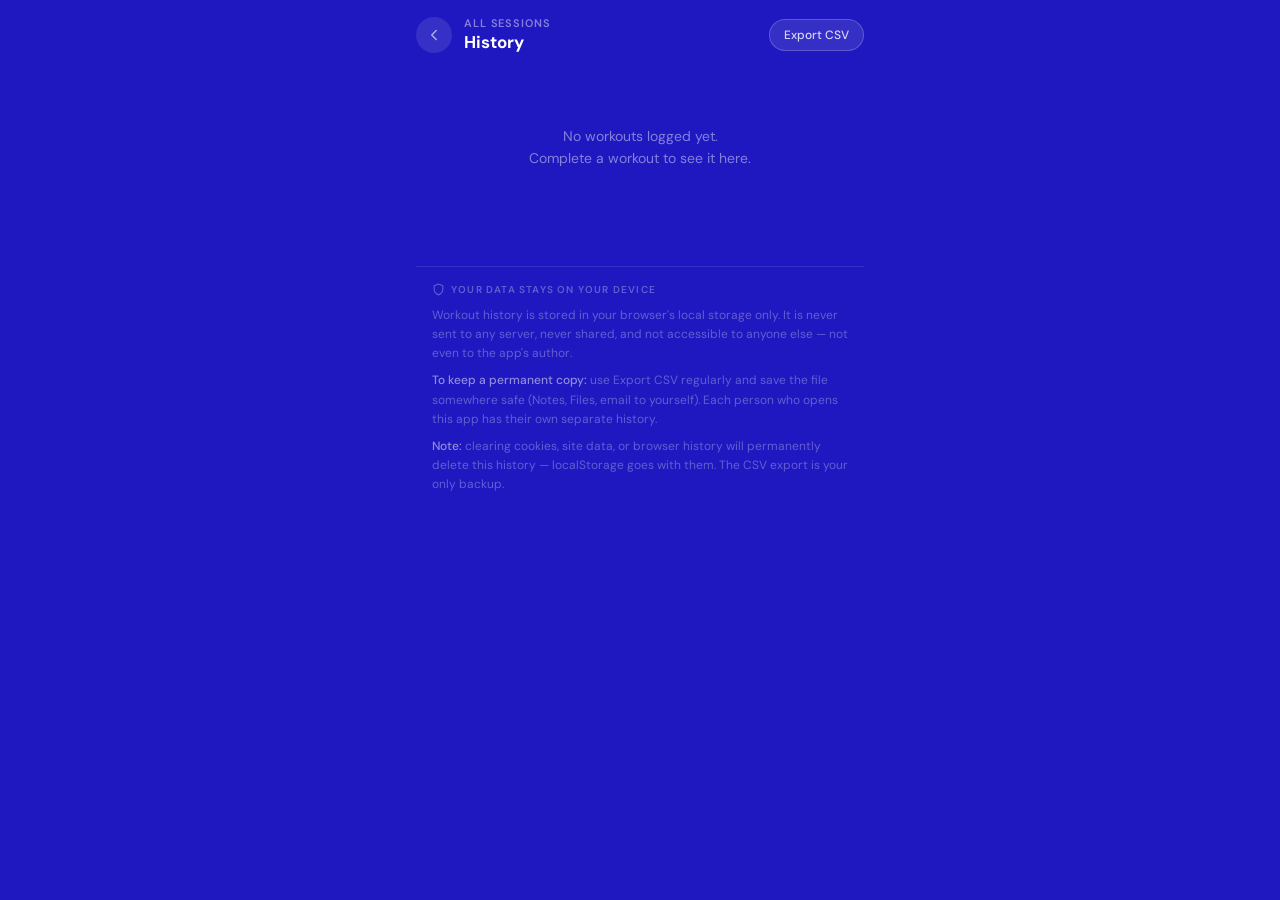
==== commit 61fb3fb1: "White cards, rename to Músculos, new icon, improve contrast - Routine/exercise/library/history cards" ====
--- a/history.html
+++ b/history.html
@@ -8,7 +8,7 @@
   <meta name="theme-color" content="#1F18C0">
   <title>Workout History</title>
   <link rel="icon" type="image/svg+xml" href="favicon.svg">
-  <link rel="apple-touch-icon" href="apple-touch-icon-v2.png">
+  <link rel="apple-touch-icon" href="apple-touch-icon-v3.png">
   <link rel="preconnect" href="https://fonts.googleapis.com">
   <link rel="preconnect" href="https://fonts.gstatic.com" crossorigin>
   <link href="https://fonts.googleapis.com/css2?family=Cormorant+Garamond:ital,wght@0,300;0,400;0,600;1,300&family=DM+Sans:opsz,wght@9..40,300;9..40,400;9..40,500&display=swap" rel="stylesheet">
--- a/style.css
+++ b/style.css
@@ -23,18 +23,18 @@
   --border:      rgba(255, 255, 255, 0.20);
   --card-border: rgba(255, 255, 255, 0.20);
   --text:        #FFFFFF;
-  --text2:       rgba(255, 255, 255, 0.60);
-  --text3:       rgba(255, 255, 255, 0.30);
+  --text2:       rgba(255, 255, 255, 0.75);
+  --text3:       rgba(255, 255, 255, 0.45);
   --accent:      #FFFFFF;
   --accent-dim:  rgba(255, 255, 255, 0.10);
 
-  /* Category — opacity-based differentiation, palette-compliant */
+  /* Category — strongly differentiated on Klein blue background */
   --upper:    #FFFFFF;
-  --upper-bg: rgba(255, 255, 255, 0.12);
-  --lower:    rgba(255, 255, 255, 0.80);
-  --lower-bg: rgba(255, 255, 255, 0.06);
-  --core:     rgba(255, 255, 255, 0.50);
-  --core-bg:  rgba(255, 255, 255, 0.04);
+  --upper-bg: rgba(255, 255, 255, 0.18);
+  --lower:    rgba(255, 255, 255, 0.65);
+  --lower-bg: rgba(255, 255, 255, 0.10);
+  --core:     rgba(255, 255, 255, 0.30);
+  --core-bg:  rgba(255, 255, 255, 0.06);
 
   /* Typography */
   --font-display: 'Cormorant Garamond', Georgia, serif;
@@ -93,12 +93,12 @@
   border-radius: 999px;
   font-weight: 500;
 }
-/* Upper: solid white — most visually prominent */
-.tag-upper { background: var(--white); color: var(--blue); }
-/* Lower: ghost-fill */
-.tag-lower { background: var(--lower-bg); border: 1px solid var(--white-30); color: var(--white-80); }
-/* Core: ghost subtle */
-.tag-core  { background: transparent; border: 1px solid var(--white-20); color: var(--white-50); }
+/* Upper: solid white — strongest */
+.tag-upper { background: var(--white); color: var(--blue); font-weight: 600; }
+/* Lower: white-tinted background + bright text */
+.tag-lower { background: rgba(255,255,255,0.22); color: var(--white); }
+/* Core: outline only + visible text */
+.tag-core  { background: transparent; border: 1px solid rgba(255,255,255,0.40); color: var(--white-80); }
 
 /* ── Split bar ────────────────────────────────────────────────────── */
 .split-bar {
@@ -722,7 +722,7 @@
   font-weight: 500;
   letter-spacing: 0.22em;
   text-transform: uppercase;
-  color: var(--white-50);
+  color: var(--white-80);
   margin-bottom: 10px;
 }
 .hub-title {
@@ -732,7 +732,7 @@
   line-height: 1.0;
   letter-spacing: -0.01em;
 }
-.hub-sub { font-size: 14px; color: var(--white-60); margin-top: 10px; line-height: 1.6; }
+.hub-sub { font-size: 14px; color: var(--white-80); margin-top: 10px; line-height: 1.6; }
 
 .muscle-legend {
   display: flex;
@@ -861,6 +861,104 @@
   line-height: 1.55;
 }
 
+/* ── White cards (routines, exercises, library, history) ──────────── */
+/* CSS variable cascade handles most of the inversion automatically;  */
+/* hardcoded var(--white-*) references need explicit overrides.        */
+
+.routine-card,
+.ex-card,
+.lib-card,
+.history-card {
+  /* Remap semantic tokens to blue-on-white */
+  --text2:    rgba(31, 24, 192, 0.60);
+  --text3:    rgba(31, 24, 192, 0.30);
+  /* Category colors → blue-based */
+  --upper:    #1F18C0;
+  --upper-bg: rgba(31, 24, 192, 0.10);
+  --lower:    rgba(31, 24, 192, 0.65);
+  --lower-bg: rgba(31, 24, 192, 0.06);
+  --core:     rgba(31, 24, 192, 0.40);
+  --core-bg:  rgba(31, 24, 192, 0.04);
+  background: #FFFFFF;
+  border-color: rgba(31, 24, 192, 0.12);
+  color: #1F18C0;
+}
+
+/* Warmup/cooldown subtle border stays subtle */
+.ex-card.warmup,
+.ex-card.cooldown { border-color: rgba(31, 24, 192, 0.07); }
+
+/* Active states */
+.routine-card:active { background: rgba(31, 24, 192, 0.04); border-color: rgba(31, 24, 192, 0.18); }
+.lib-card:active     { background: rgba(31, 24, 192, 0.04); border-color: rgba(31, 24, 192, 0.18); }
+.history-card:active { background: rgba(31, 24, 192, 0.04); border-color: rgba(31, 24, 192, 0.18); }
+
+/* ── Routine card internals ── */
+.routine-card .routine-num {
+  background: rgba(31, 24, 192, 0.08);
+  color: #1F18C0;
+}
+.routine-card .routine-card-last { color: rgba(31, 24, 192, 0.50); }
+.routine-card .chevron svg       { stroke: rgba(31, 24, 192, 0.22); }
+
+/* Sport badge flipped for white card */
+.routine-card .sport-badge {
+  background: rgba(31, 24, 192, 0.07);
+  color: #1F18C0;
+  border-color: rgba(31, 24, 192, 0.14);
+}
+
+/* ── Exercise card internals (routine page) ── */
+.ex-card .ex-name { color: #1F18C0; }
+
+/* ── Muscle tag overrides inside white cards ── */
+.routine-card .tag-upper,
+.ex-card .tag-upper,
+.lib-card .tag-upper {
+  background: rgba(31, 24, 192, 0.10);
+  color: #1F18C0;
+  border: none;
+}
+.routine-card .tag-lower,
+.ex-card .tag-lower,
+.lib-card .tag-lower {
+  background: rgba(31, 24, 192, 0.12);
+  border: none;
+  color: rgba(31, 24, 192, 0.80);
+  font-weight: 500;
+}
+.routine-card .tag-core,
+.ex-card .tag-core,
+.lib-card .tag-core {
+  background: transparent;
+  border-color: rgba(31, 24, 192, 0.30);
+  color: rgba(31, 24, 192, 0.60);
+}
+
+/* ── Heart button inside white cards ── */
+.routine-card .heart-btn svg,
+.lib-card .heart-btn svg    { stroke: rgba(31, 24, 192, 0.22); }
+.routine-card .heart-btn.active svg,
+.lib-card .heart-btn.active svg {
+  stroke: #1F18C0;
+  fill: #1F18C0;
+}
+
+/* ── Library card internals ── */
+.lib-card .ex-chevron      { stroke: rgba(31, 24, 192, 0.22); }
+.lib-card .lib-card-body   { border-top-color: rgba(31, 24, 192, 0.08); }
+.lib-card .lib-card-desc   { color: rgba(31, 24, 192, 0.62); }
+.lib-card .lib-card-tips li { color: rgba(31, 24, 192, 0.62); }
+.lib-card .lib-card-tips-label { color: rgba(31, 24, 192, 0.38); }
+
+/* ── History card internals ── */
+.history-card .history-chevron     { stroke: rgba(31, 24, 192, 0.22); }
+.history-card .history-exercises   { border-top-color: rgba(31, 24, 192, 0.08); }
+.history-card .history-ex-row      { color: rgba(31, 24, 192, 0.55); }
+.history-card .history-ex-row span:first-child { color: #1F18C0; }
+.history-card .history-mode-badge.reps  { background: #1F18C0; color: #FFFFFF; }
+.history-card .history-mode-badge.timer { background: rgba(31, 24, 192, 0.08); color: rgba(31, 24, 192, 0.55); }
+
 /* ── Done screen ──────────────────────────────────────────────────── */
 .done-screen {
   display: flex;
